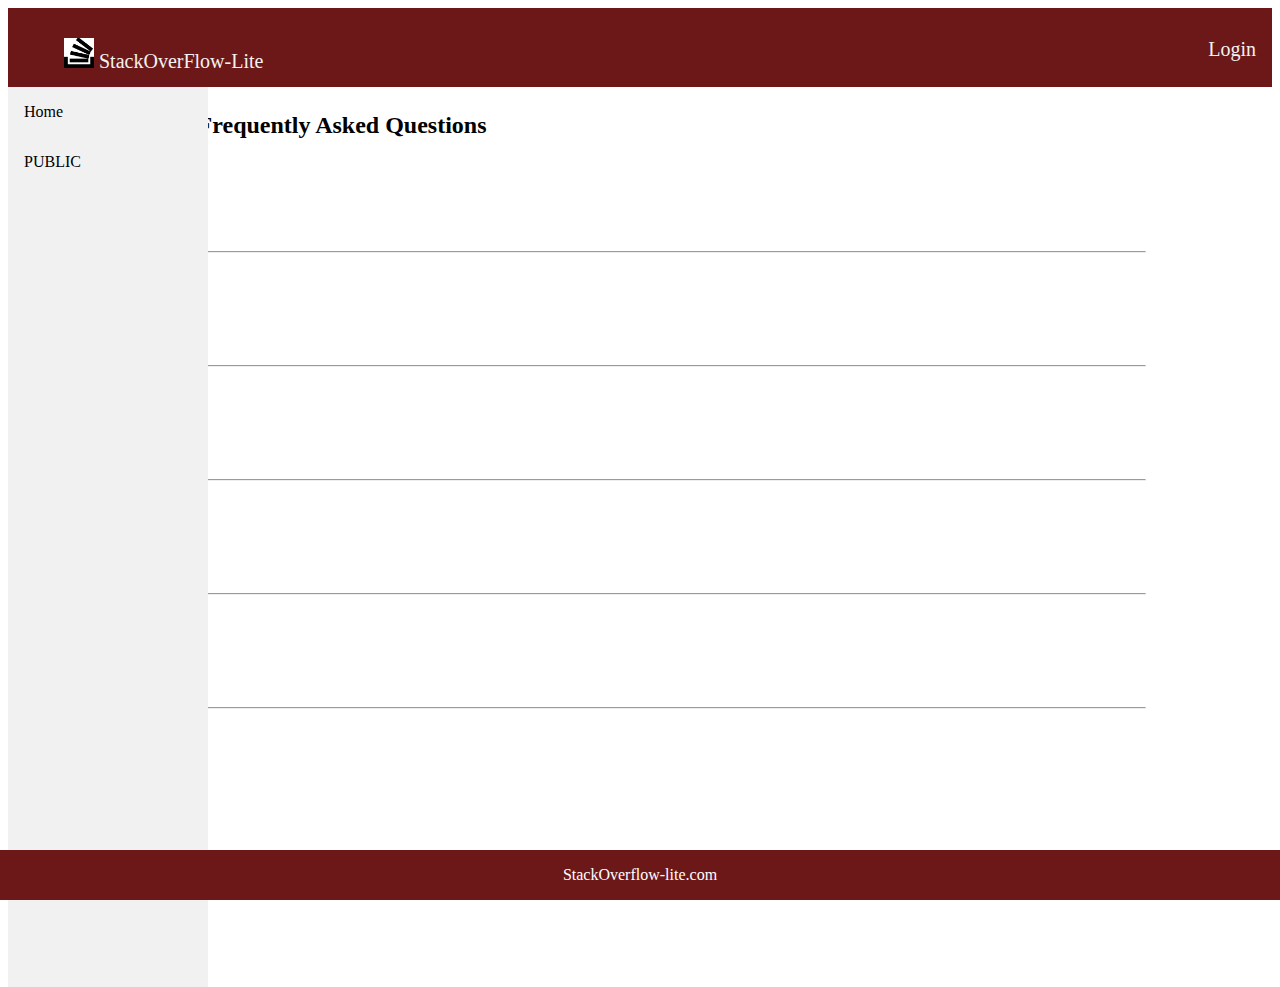
==== UI/template/homepage.html @ e906c23f "[Chore #162571167] create a user registration form" ====
<!DOCTYPE html>
<html>
<head>

  <title>STACKOVERFLOW-LITE</title>
  <meta charset="UTF-8">
  <meta name="viewport" content="width=device-width, initial-scale=1.0">
  <meta http-equiv="X-UA-Compatible" content="ie=edge">
  <link rel="stylesheet" href="../static/css/style.css">
</head>
<body>
    <div class="topnav">
      <ul style="list-style: none;">
        <div class="navbar">
          <a href="#"><img src="../static/images/download.png" height="30" width="30"> StackOverFlow-Lite</a> 
          <a href="login.html" style="float:right;"> Login</a>
        </div>
      </ul>
      
      </div>
    <div class="sidebar">
        <a href="#">Home</a>
        <a href="#">PUBLIC</a>
       
      </div>

    <div class = "hr">
      <h2>Frequently Asked Questions</h2>

      <hr>
      <hr>
      <hr>
      <hr>
      <hr>
    </div>
    
    <div class="footer">
      <p>StackOverflow-lite.com</p>
    </div>


</body>
</html>
---- UI/static/css/style.css ----
.topnav {
  overflow: hidden;
  background-color: rgb(109, 24, 24);
}

.topnav a {
  float: left;
  color: #f2f2f2;
  text-align: center;
  padding: 14px 16px;
  text-decoration: none;
  font-size: 20px;
}

.topnav a:hover {
  background-color: rgb(167, 32, 32);
  color: black;
}

.topnav a.active {
  background-color: #4CAF50;
  color: white;
}
.sidebar {
  /* margin: 0;
  padding: 0; */
  width: 200px;
  background-color: #f1f1f1;
  position:absolute;
  height: 100%;
  overflow: auto;
}

/* Sidebar links */
.sidebar a {
  display: block;
  color: black;
  padding: 16px;
  text-decoration: none;
}

/* Active/current link */
.sidebar a.active {
  background-color: #4CAF50;
  color: white;
}

/* Links on mouse-over */
.sidebar a:hover:not(.active) {
  background-color: #555;
  color: white;
}

/* Page content. The value of the margin-left property should match the value of the sidebar's width property */
div.content {
  margin-left: 200px;
  padding: 1px 16px;
  height: 1000px;
}

/* On screens that are less than 700px wide, make the sidebar into a topbar */
@media screen and (max-width: 700px) {
  .sidebar {
    width: 100%;
    height: auto;
    position: relative;
  }
  .sidebar a {float: left;}
  div.content {margin-left: 0;}
}

/* On screens that are less than 400px, display the bar vertically, instead of horizontally */
@media screen and (max-width: 400px) {
  .sidebar a {
    text-align: center;
    float: none;
  }
}

/* footer styling */
.footer {
  position: fixed;
  left: 0;
  bottom: 0;
  width: 100%;
  background-color: rgb(109, 24, 24);
  color: white;
  text-align: center;
}

hr { 
  display: block;
  margin-top: 7em;
  margin-bottom: 7em;
  margin-left: 15%;
  margin-right: 10%;
  border-style: inset;
  border-width: 1px;
}

h2{
  margin-left: 15%;
  margin-top: 2%;
}
/*how the form layout should look like*/
form {
  border: 2px solid #f1f1f1;
}

input[type=text], input[type=password] {
  width: 100%;
  padding: 12px 10px;
  margin: 8px 0;
  display: inline-block;
  border: 1px solid rgb(240, 234, 234);
  box-sizing: border-box;
  height:40px;
} 

.wrap {
	width:40%;
  margin: auto;
	padding:30px;
	border: 3px solid rgb(17, 5, 58);
	border-radius: 12px;
	background-color:none;
  margin-top: 10px;
     
}
button {
  background-color: rgb(22, 181, 230);
  padding: 14px 20px;
  margin: 8px;
  border: none;
  cursor: pointer;
  width: 40%;
  border: 3px solid white;
	border-radius: 12px;
}
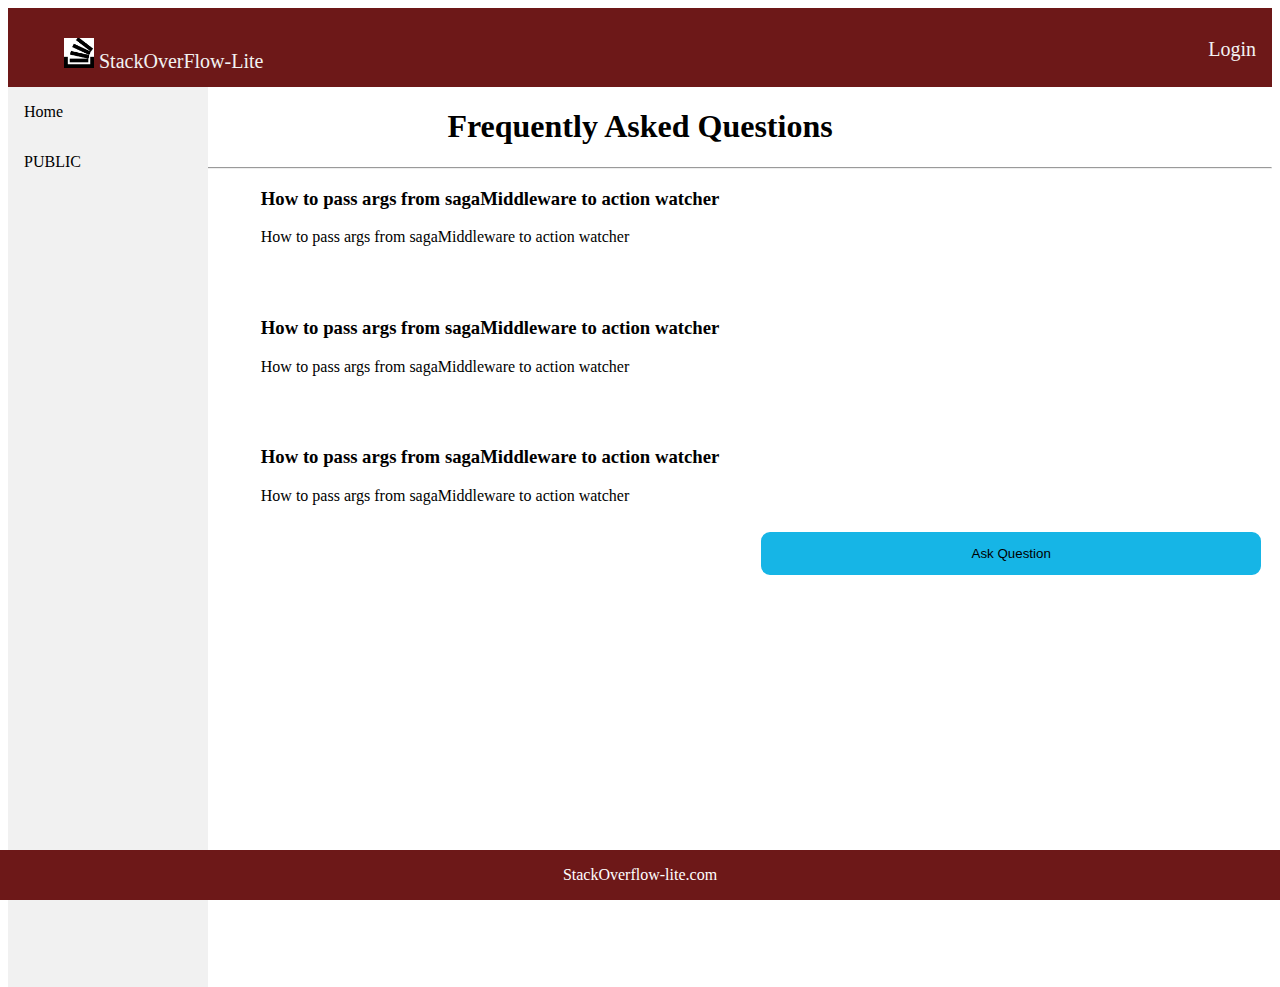
==== commit 8356b24b: "[Feature #162570889] user can ask a question" ====
--- a/UI/template/homepage.html
+++ b/UI/template/homepage.html
@@ -23,17 +23,43 @@
         <a href="#">PUBLIC</a>
        
       </div>
+    
+      <h1>Frequently Asked Questions</h1>
+      <hr>
+    <div class="q-body">
+      <h3>How to pass args from sagaMiddleware to action watcher</h3>
+      <p>How to pass args from sagaMiddleware to action watcher</p><br><br>
+      <h3>How to pass args from sagaMiddleware to action watcher</h3>
+      <p>How to pass args from sagaMiddleware to action watcher</p><br><br>
+      <h3>How to pass args from sagaMiddleware to action watcher</h3>
+      <p>How to pass args from sagaMiddleware to action watcher<p>
+      </div>
+      <button class="question-button" onclick="openForm()" style="float:right;">Ask Question</button>
 
-    <div class = "hr">
-      <h2>Frequently Asked Questions</h2>
+<div class="form-popup" id="myForm">
+  <form  class="form-container">
+    <h3>Describe your Question</h3>
 
-      <hr>
-      <hr>
-      <hr>
-      <hr>
-      <hr>
-    </div>
+    <textarea rows="4" cols="30">
+        
+        </textarea>
+    <button type="submit" class="btn">Submit</button>
+    <button type="button" class="btn cancel" onclick="closeForm()">Close</button>
+  </form>
+</div>
+
+<script>
+function openForm() {
+  document.getElementById("myForm").style.display = "block";
+}
+
+function closeForm() {
+  document.getElementById("myForm").style.display = "none";
+}
+</script>
+
     
+      </div>>
     <div class="footer">
       <p>StackOverflow-lite.com</p>
     </div>
--- a/UI/static/css/style.css
+++ b/UI/static/css/style.css
@@ -89,7 +89,7 @@
   text-align: center;
 }
 
-hr { 
+/* hr { 
   display: block;
   margin-top: 7em;
   margin-bottom: 7em;
@@ -97,7 +97,7 @@
   margin-right: 10%;
   border-style: inset;
   border-width: 1px;
-}
+} */
 
 h2{
   margin-left: 15%;
@@ -137,4 +137,86 @@
   width: 40%;
   border: 3px solid white;
 	border-radius: 12px;
-}+}
+.signup {
+  background-color: rgb(38, 175, 221);
+  width: 20%;
+  border: 3px solid white;
+  border-radius: 12px;
+  float:right;
+}
+/* Button used to open the contact form - fixed at the bottom of the page */
+.open-button {
+  background-color: #555;
+  color: white;
+  padding: 16px 20px;
+  border: none;
+  cursor: pointer;
+  opacity: 0.8;
+  position: fixed;
+  bottom: 23px;
+  right: 28px;
+  width: 280px;
+}
+
+/* The popup form - hidden by default */
+.form-popup {
+  display: none;
+  position: fixed;
+  bottom: 0;
+  right: 15px;
+  border: 3px solid #f1f1f1;
+  z-index: 9;
+}
+.q-body{
+  text-align:left;
+  margin-left:20%;
+}
+h1{
+  text-align: center;
+}
+
+/* Add styles to the form container */
+.form-container {
+  max-width: 300px;
+  padding: 10px;
+  background-color: white;
+}
+
+/* Full-width input fields */
+.form-container input[type=text], .form-container input[type=password] {
+  width: 100%;
+  padding: 15px;
+  margin: 5px 0 22px 0;
+  border: none;
+  background: #f1f1f1;
+}
+
+/* When the inputs get focus, do something */
+.form-container input[type=text]:focus, .form-container input[type=password]:focus {
+  background-color: #ddd;
+  outline: none;
+}
+
+/* Set a style for the submit/login button */
+.form-container .btn {
+  background-color: #4CAF50;
+  color: white;
+  padding: 16px 20px;
+  border: none;
+  cursor: pointer;
+  width: 100%;
+  margin-bottom:10px;
+  opacity: 0.8;
+}
+
+/* Add a red background color to the cancel button */
+.form-container .cancel {
+  background-color: red;
+}
+
+/* Add some hover effects to buttons */
+.form-container .btn:hover, .open-button:hover {
+  opacity: 1;
+}
+
